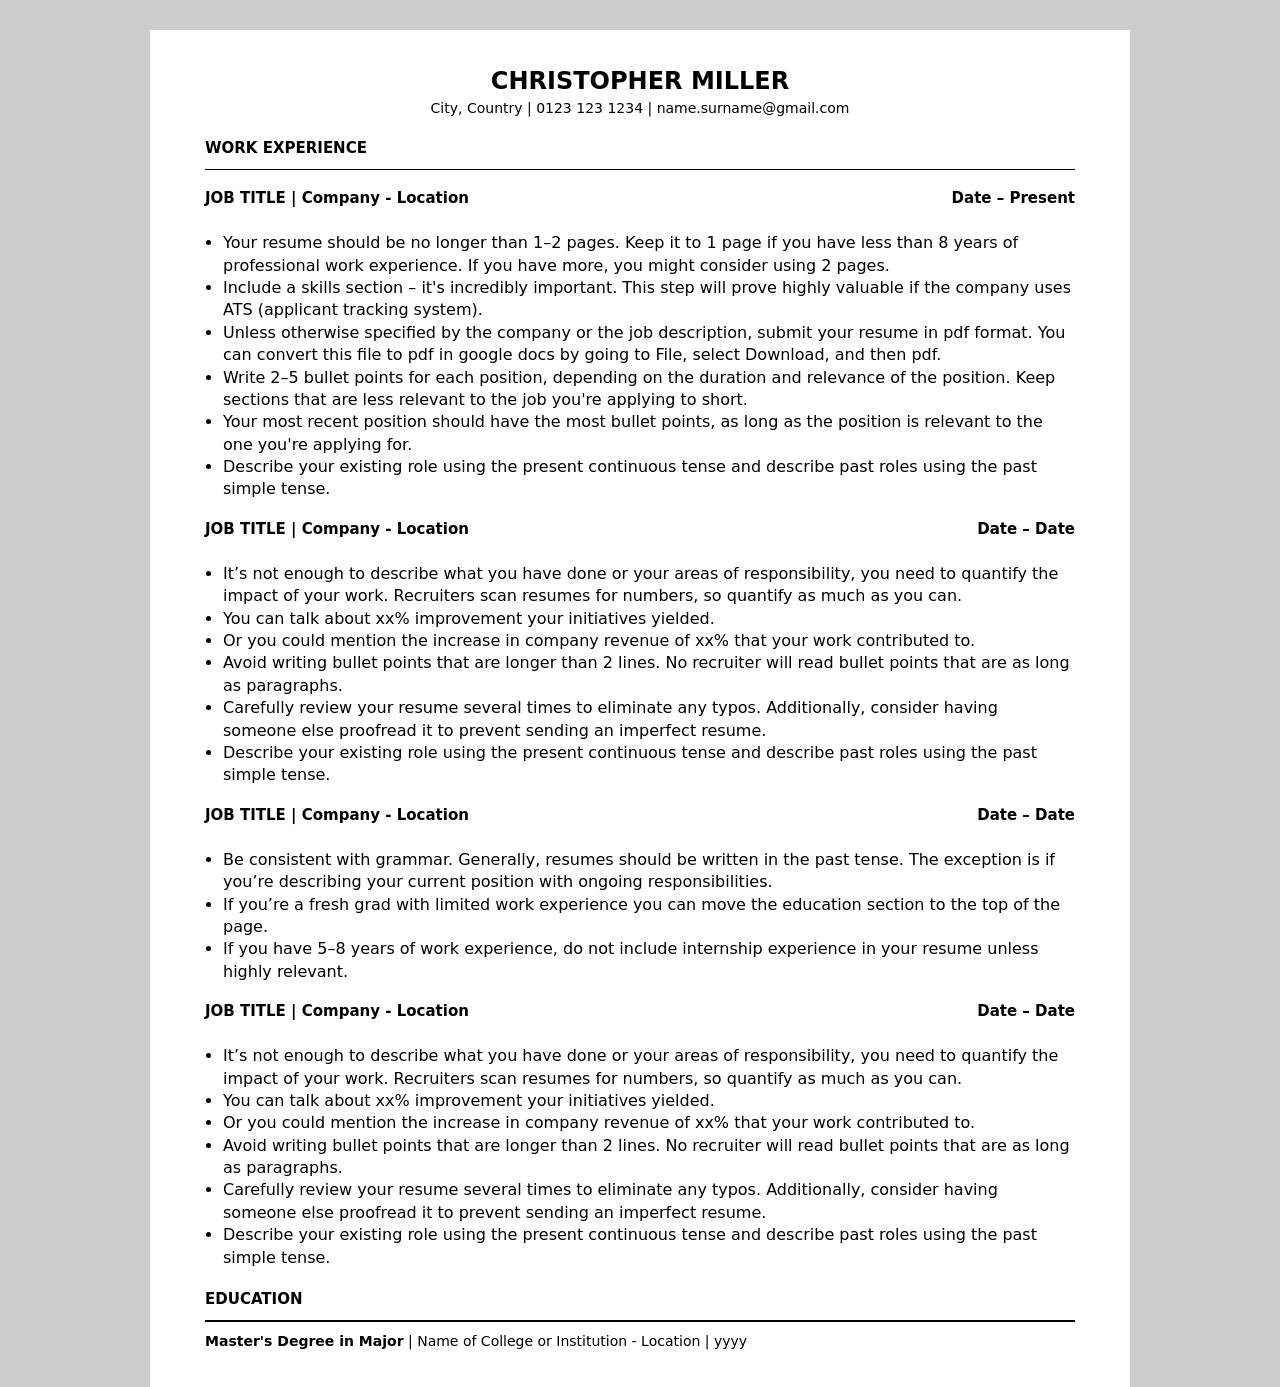
==== cv.html @ 77a163fe "Bai tap 1" ====
<!doctype html>
<html lang="en">
  <head>
    <meta charset="UTF-8" />
    <meta name="viewport" content="width=device-width, initial-scale=1.0" />
    <title>CV</title>
    <link rel="stylesheet" href="./css/reset.css" />
    <link rel="stylesheet" href="./css/style.css" />
  </head>
  <body>
    <div class="cv">
      <h1 class="center">CHRISTOPHER MILLER</h1>
      <p class="center">
        City, Country | 0123 123 1234 | name.surname@gmail.com
      </p>
      <h2 class="heading-2">WORK EXPERIENCE</h2>
      <h3 class="heading-3">
        <span>JOB TITLE | Company - Location</span>
        <span>Date – Present</span>
        <span class="full-width"></span>
      </h3>
      <ul>
        <li>
          Your resume should be no longer than 1–2 pages. Keep it to 1 page if
          you have less than 8 years of professional work experience. If you
          have more, you might consider using 2 pages.
        </li>
        <li>
          Include a skills section – it's incredibly important. This step will
          prove highly valuable if the company uses ATS (applicant tracking
          system).
        </li>
        <li>
          Unless otherwise specified by the company or the job description,
          submit your resume in pdf format. You can convert this file to pdf in
          google docs by going to File, select Download, and then pdf.
        </li>
        <li>
          Write 2–5 bullet points for each position, depending on the duration
          and relevance of the position. Keep sections that are less relevant to
          the job you're applying to short.
        </li>
        <li>
          Your most recent position should have the most bullet points, as long
          as the position is relevant to the one you're applying for.
        </li>
        <li>
          Describe your existing role using the present continuous tense and
          describe past roles using the past simple tense.
        </li>
      </ul>
      <h3 class="heading-3">
        <span>JOB TITLE | Company - Location</span>
        <span>Date – Date</span>
        <span class="full-width"></span>
      </h3>
      <ul>
        <li>
          It’s not enough to describe what you have done or your areas of
          responsibility, you need to quantify the impact of your work.
          Recruiters scan resumes for numbers, so quantify as much as you can.
        </li>
        <li>You can talk about xx% improvement your initiatives yielded.</li>
        <li>
          Or you could mention the increase in company revenue of xx% that your
          work contributed to.
        </li>
        <li>
          Avoid writing bullet points that are longer than 2 lines. No recruiter
          will read bullet points that are as long as paragraphs.
        </li>
        <li>
          Carefully review your resume several times to eliminate any typos.
          Additionally, consider having someone else proofread it to prevent
          sending an imperfect resume.
        </li>
        <li>
          Describe your existing role using the present continuous tense and
          describe past roles using the past simple tense.
        </li>
      </ul>
      <h3 class="heading-3">
        <span>JOB TITLE | Company - Location</span>
        <span>Date – Date</span>
        <span class="full-width"></span>
      </h3>
      <ul>
        <li>
          Be consistent with grammar. Generally, resumes should be written in
          the past tense. The exception is if you’re describing your current
          position with ongoing responsibilities.
        </li>
        <li>
          If you’re a fresh grad with limited work experience you can move the
          education section to the top of the page.
        </li>
        <li>
          If you have 5–8 years of work experience, do not include internship
          experience in your resume unless highly relevant.
        </li>
      </ul>
      <h3 class="heading-3">
        <span>JOB TITLE | Company - Location</span>
        <span>Date – Date</span>
        <span class="full-width"></span>
      </h3>
      <ul>
        <li>
          It’s not enough to describe what you have done or your areas of
          responsibility, you need to quantify the impact of your work.
          Recruiters scan resumes for numbers, so quantify as much as you can.
        </li>
        <li>You can talk about xx% improvement your initiatives yielded.</li>
        <li>
          Or you could mention the increase in company revenue of xx% that your
          work contributed to.
        </li>
        <li>
          Avoid writing bullet points that are longer than 2 lines. No recruiter
          will read bullet points that are as long as paragraphs.
        </li>
        <li>
          Carefully review your resume several times to eliminate any typos.
          Additionally, consider having someone else proofread it to prevent
          sending an imperfect resume.
        </li>
        <li>
          Describe your existing role using the present continuous tense and
          describe past roles using the past simple tense.
        </li>
      </ul>
      <h2 class="heading-2">EDUCATION</h2>
      <p>
        <strong>Master's Degree in Major</strong> | Name of College or
        Institution - Location | yyyy
      </p>
    </div>
  </body>
</html>
---- css/style.css ----
* {
  box-sizing: border-box;
}

body {
  font-family:
    system-ui,
    -apple-system,
    BlinkMacSystemFont,
    "Segoe UI",
    Roboto,
    Oxygen,
    Ubuntu,
    Cantarell,
    "Open Sans",
    "Helvetica Neue",
    sans-serif;
  line-height: 1.4;
  background: #ccc;
}

h1 {
  font-size: 24px;
  font-weight: bold;
}

h2 {
  font-size: 15px;
  font-weight: bold;
}

h3 {
  font-size: 15px;
  font-weight: bold;
}

strong {
  font-weight: bold;
}

p {
  font-size: 14px;
}

.center {
  text-align: center;
}

/* Home */
.home {
  padding: 40px;
  list-style-type: disc;
}

.home li {
  font-size: 18px;
  margin-bottom: 10px;
}

.home li a {
  color: #000;
  font-weight: 700;
}

/* CV */
.cv {
  max-width: 980px;
  margin: 30px auto 0px;
  padding: 35px 55px;
  background: #fff;
}

.cv .heading-2 {
  margin-top: 20px;
  padding-bottom: 10px;
  border-bottom: 1px solid #000;
}

.cv .heading-2:last-of-type {
  border-bottom: 2px solid #000;
  margin-bottom: 10px;
}

.cv .heading-3 {
  margin: 18px 0 2px;
  text-align: justify;
}

.cv .heading-3 span {
  display: inline-block;
}

.cv .heading-3 .full-width {
  width: 100%;
}

.cv ul {
  list-style-type: disc;
  padding-left: 18px;
}
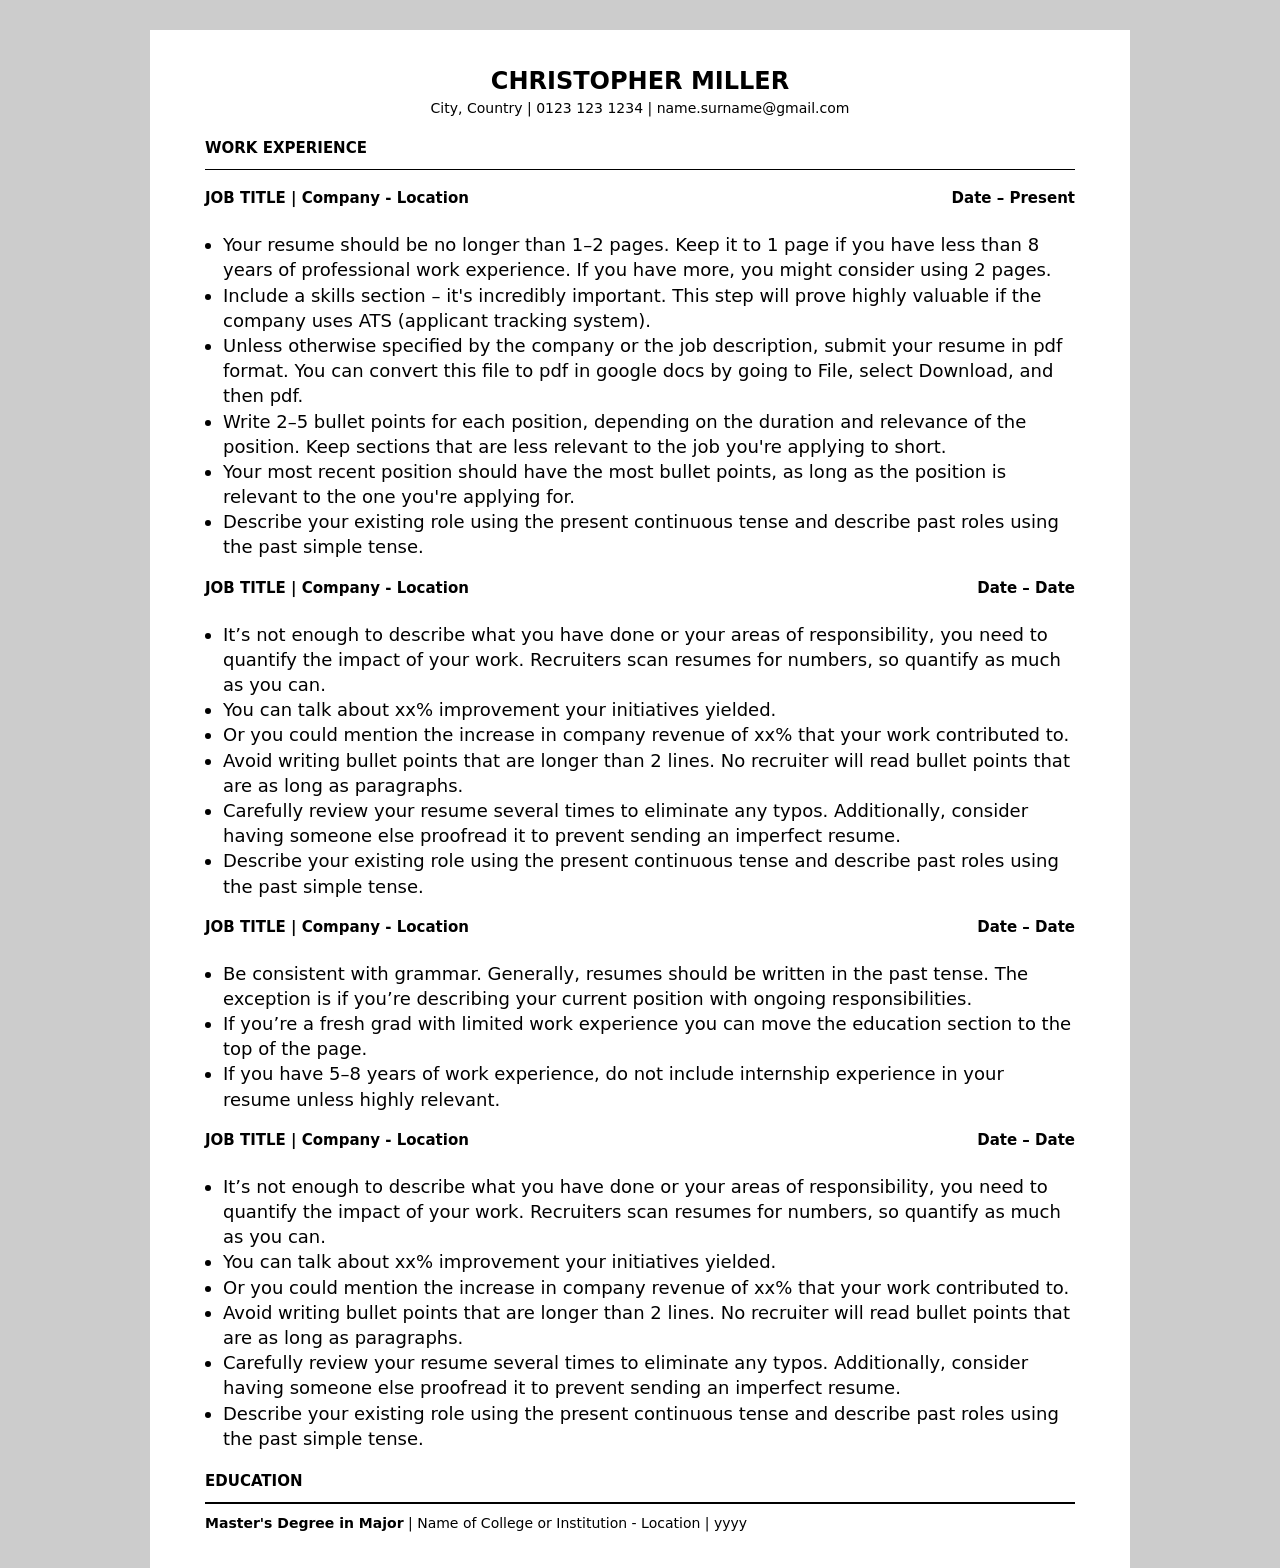
==== commit c35b23db: "Sua Bai tap 1 + Them Bai tap 2" ====
--- a/cv.html
+++ b/cv.html
@@ -21,32 +21,44 @@
       </h3>
       <ul>
         <li>
-          Your resume should be no longer than 1–2 pages. Keep it to 1 page if
-          you have less than 8 years of professional work experience. If you
-          have more, you might consider using 2 pages.
+          <p>
+            Your resume should be no longer than 1–2 pages. Keep it to 1 page if
+            you have less than 8 years of professional work experience. If you
+            have more, you might consider using 2 pages.
+          </p>
         </li>
         <li>
-          Include a skills section – it's incredibly important. This step will
-          prove highly valuable if the company uses ATS (applicant tracking
-          system).
+          <p>
+            Include a skills section – it's incredibly important. This step will
+            prove highly valuable if the company uses ATS (applicant tracking
+            system).
+          </p>
         </li>
         <li>
-          Unless otherwise specified by the company or the job description,
-          submit your resume in pdf format. You can convert this file to pdf in
-          google docs by going to File, select Download, and then pdf.
+          <p>
+            Unless otherwise specified by the company or the job description,
+            submit your resume in pdf format. You can convert this file to pdf
+            in google docs by going to File, select Download, and then pdf.
+          </p>
         </li>
         <li>
-          Write 2–5 bullet points for each position, depending on the duration
-          and relevance of the position. Keep sections that are less relevant to
-          the job you're applying to short.
+          <p>
+            Write 2–5 bullet points for each position, depending on the duration
+            and relevance of the position. Keep sections that are less relevant
+            to the job you're applying to short.
+          </p>
         </li>
         <li>
-          Your most recent position should have the most bullet points, as long
-          as the position is relevant to the one you're applying for.
+          <p>
+            Your most recent position should have the most bullet points, as
+            long as the position is relevant to the one you're applying for.
+          </p>
         </li>
         <li>
-          Describe your existing role using the present continuous tense and
-          describe past roles using the past simple tense.
+          <p>
+            Describe your existing role using the present continuous tense and
+            describe past roles using the past simple tense.
+          </p>
         </li>
       </ul>
       <h3 class="heading-3">
@@ -56,27 +68,39 @@
       </h3>
       <ul>
         <li>
-          It’s not enough to describe what you have done or your areas of
-          responsibility, you need to quantify the impact of your work.
-          Recruiters scan resumes for numbers, so quantify as much as you can.
-        </li>
-        <li>You can talk about xx% improvement your initiatives yielded.</li>
-        <li>
-          Or you could mention the increase in company revenue of xx% that your
-          work contributed to.
+          <p>
+            It’s not enough to describe what you have done or your areas of
+            responsibility, you need to quantify the impact of your work.
+            Recruiters scan resumes for numbers, so quantify as much as you can.
+          </p>
         </li>
         <li>
-          Avoid writing bullet points that are longer than 2 lines. No recruiter
-          will read bullet points that are as long as paragraphs.
+          <p>You can talk about xx% improvement your initiatives yielded.</p>
         </li>
         <li>
-          Carefully review your resume several times to eliminate any typos.
-          Additionally, consider having someone else proofread it to prevent
-          sending an imperfect resume.
+          <p>
+            Or you could mention the increase in company revenue of xx% that
+            your work contributed to.
+          </p>
         </li>
         <li>
-          Describe your existing role using the present continuous tense and
-          describe past roles using the past simple tense.
+          <p>
+            Avoid writing bullet points that are longer than 2 lines. No
+            recruiter will read bullet points that are as long as paragraphs.
+          </p>
+        </li>
+        <li>
+          <p>
+            Carefully review your resume several times to eliminate any typos.
+            Additionally, consider having someone else proofread it to prevent
+            sending an imperfect resume.
+          </p>
+        </li>
+        <li>
+          <p>
+            Describe your existing role using the present continuous tense and
+            describe past roles using the past simple tense.
+          </p>
         </li>
       </ul>
       <h3 class="heading-3">
@@ -86,17 +110,23 @@
       </h3>
       <ul>
         <li>
-          Be consistent with grammar. Generally, resumes should be written in
-          the past tense. The exception is if you’re describing your current
-          position with ongoing responsibilities.
+          <p>
+            Be consistent with grammar. Generally, resumes should be written in
+            the past tense. The exception is if you’re describing your current
+            position with ongoing responsibilities.
+          </p>
         </li>
         <li>
-          If you’re a fresh grad with limited work experience you can move the
-          education section to the top of the page.
+          <p>
+            If you’re a fresh grad with limited work experience you can move the
+            education section to the top of the page.
+          </p>
         </li>
         <li>
-          If you have 5–8 years of work experience, do not include internship
-          experience in your resume unless highly relevant.
+          <p>
+            If you have 5–8 years of work experience, do not include internship
+            experience in your resume unless highly relevant.
+          </p>
         </li>
       </ul>
       <h3 class="heading-3">
@@ -106,27 +136,39 @@
       </h3>
       <ul>
         <li>
-          It’s not enough to describe what you have done or your areas of
-          responsibility, you need to quantify the impact of your work.
-          Recruiters scan resumes for numbers, so quantify as much as you can.
-        </li>
-        <li>You can talk about xx% improvement your initiatives yielded.</li>
-        <li>
-          Or you could mention the increase in company revenue of xx% that your
-          work contributed to.
+          <p>
+            It’s not enough to describe what you have done or your areas of
+            responsibility, you need to quantify the impact of your work.
+            Recruiters scan resumes for numbers, so quantify as much as you can.
+          </p>
         </li>
         <li>
-          Avoid writing bullet points that are longer than 2 lines. No recruiter
-          will read bullet points that are as long as paragraphs.
+          <p>You can talk about xx% improvement your initiatives yielded.</p>
         </li>
         <li>
-          Carefully review your resume several times to eliminate any typos.
-          Additionally, consider having someone else proofread it to prevent
-          sending an imperfect resume.
+          <p>
+            Or you could mention the increase in company revenue of xx% that
+            your work contributed to.
+          </p>
         </li>
         <li>
-          Describe your existing role using the present continuous tense and
-          describe past roles using the past simple tense.
+          <p>
+            Avoid writing bullet points that are longer than 2 lines. No
+            recruiter will read bullet points that are as long as paragraphs.
+          </p>
+        </li>
+        <li>
+          <p>
+            Carefully review your resume several times to eliminate any typos.
+            Additionally, consider having someone else proofread it to prevent
+            sending an imperfect resume.
+          </p>
+        </li>
+        <li>
+          <p>
+            Describe your existing role using the present continuous tense and
+            describe past roles using the past simple tense.
+          </p>
         </li>
       </ul>
       <h2 class="heading-2">EDUCATION</h2>
--- a/css/style.css
+++ b/css/style.css
@@ -97,4 +97,41 @@
 .cv ul {
   list-style-type: disc;
   padding-left: 18px;
+  font-size: 18px;
 }
+
+.cv ul li p {
+  font-size: 18px;
+}
+
+/* Menu */
+.header {
+  background: #3e5cca;
+  text-align: center;
+  font-size: 0;
+}
+
+.header .menu li {
+  display: inline-block;
+}
+
+.header .menu li a {
+  display: inline-block;
+  text-decoration: none;
+  padding: 25px 35px;
+  font-size: 18px;
+  color: #fff;
+  font-weight: 500;
+}
+
+.header .menu li a:hover {
+  color: #000;
+  background: #fff;
+  font-weight: 500;
+}
+
+.header .menu .active a {
+  color: #000;
+  background: #fff;
+  font-weight: 500;
+}
